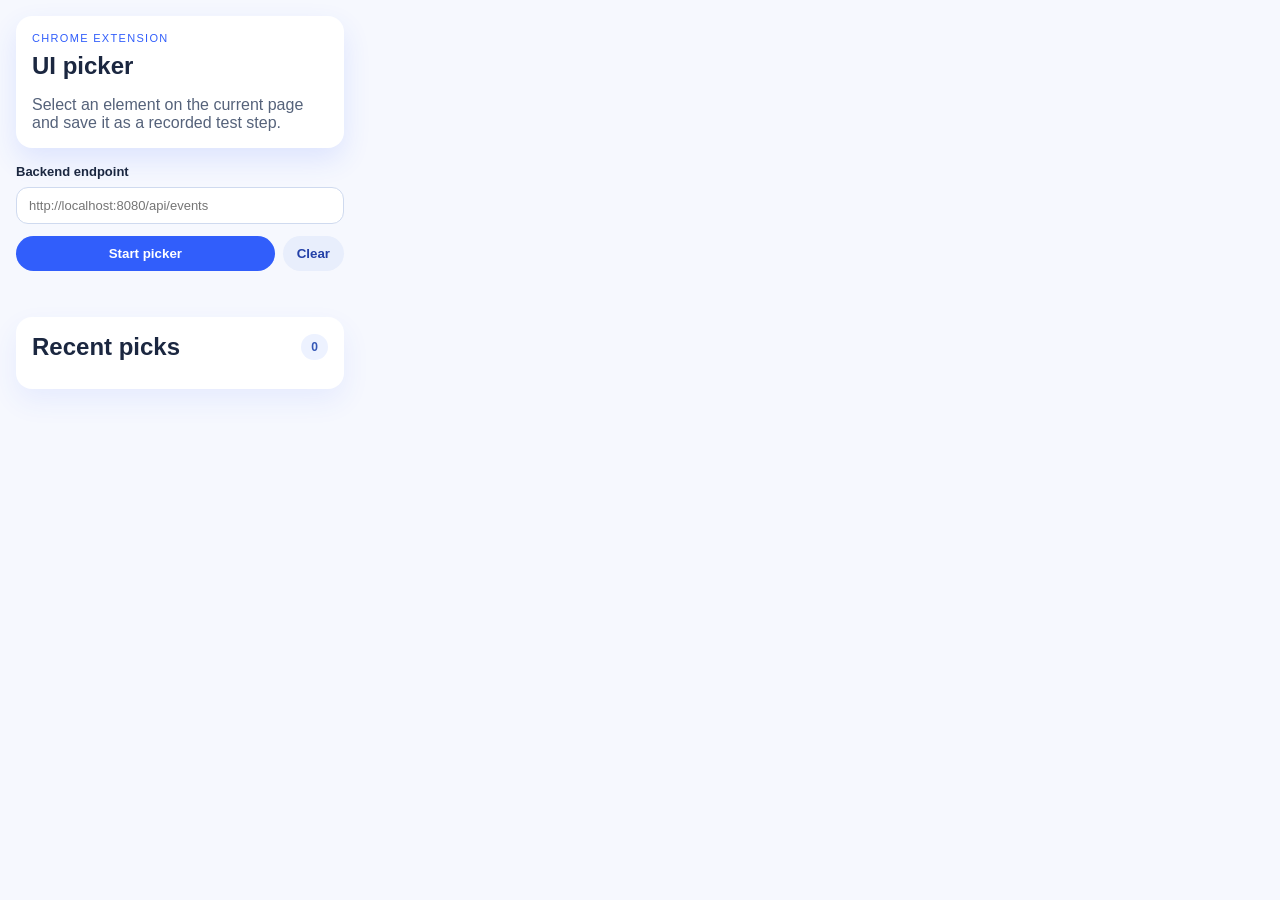
==== popup.html @ 9539a929 "Add Chrome extension UI picker" ====
<!DOCTYPE html>
<html lang="en">
<head>
  <meta charset="UTF-8">
  <meta name="viewport" content="width=device-width, initial-scale=1.0">
  <title>Manual Test Recorder Picker</title>
  <link rel="stylesheet" href="popup.css">
</head>
<body>
  <main class="popup-shell">
    <section class="hero">
      <p class="eyebrow">Chrome extension</p>
      <h1>UI picker</h1>
      <p>Select an element on the current page and save it as a recorded test step.</p>
    </section>

    <label class="field">
      Backend endpoint
      <input id="backend-url" type="url" placeholder="http://localhost:8080/api/events">
    </label>

    <div class="actions">
      <button id="toggle-picker" class="primary">Start picker</button>
      <button id="clear-steps" class="secondary">Clear</button>
    </div>

    <p id="status" class="status"></p>

    <section class="recorded-steps">
      <div class="section-header">
        <h2>Recent picks</h2>
        <span id="step-count" class="badge">0</span>
      </div>
      <ol id="steps-list"></ol>
    </section>
  </main>
  <script src="popup.js"></script>
</body>
</html>
---- popup.css ----
:root {
  color-scheme: light;
  font-family: Inter, Arial, sans-serif;
}

body {
  margin: 0;
  width: 360px;
  background: #f6f8fe;
  color: #1b2740;
}

.popup-shell {
  padding: 16px;
}

.hero {
  background: #fff;
  border-radius: 16px;
  padding: 16px;
  box-shadow: 0 12px 28px rgba(49, 94, 251, 0.12);
}

.eyebrow {
  margin: 0 0 8px;
  text-transform: uppercase;
  letter-spacing: 0.12em;
  font-size: 11px;
  color: #315efb;
}

.hero h1,
.section-header h2 {
  margin: 0;
}

.hero p:last-child {
  margin-bottom: 0;
  color: #55627a;
}

.field {
  display: flex;
  flex-direction: column;
  gap: 8px;
  margin-top: 16px;
  font-size: 13px;
  font-weight: 600;
}

.field input {
  border: 1px solid #cfdaef;
  border-radius: 12px;
  padding: 10px 12px;
  font-size: 13px;
}

.actions {
  display: grid;
  grid-template-columns: 1fr auto;
  gap: 8px;
  margin-top: 12px;
}

button {
  border: none;
  border-radius: 999px;
  padding: 10px 14px;
  font-weight: 700;
  cursor: pointer;
}

.primary {
  background: #315efb;
  color: #fff;
}

.secondary {
  background: #e8eefc;
  color: #2340a8;
}

.status {
  min-height: 20px;
  margin: 12px 2px 0;
  color: #55627a;
  font-size: 12px;
}

.recorded-steps {
  margin-top: 14px;
  background: #fff;
  border-radius: 16px;
  padding: 16px;
  box-shadow: 0 12px 28px rgba(49, 94, 251, 0.08);
}

.section-header {
  display: flex;
  align-items: center;
  justify-content: space-between;
  gap: 12px;
}

.badge {
  background: #edf2ff;
  color: #3457b6;
  border-radius: 999px;
  padding: 6px 10px;
  font-size: 12px;
  font-weight: 700;
}

ol {
  margin: 12px 0 0;
  padding-left: 18px;
  display: grid;
  gap: 10px;
}

li {
  color: #3f4e68;
}

li strong,
li span {
  display: block;
}

li span {
  color: #6b7890;
  font-size: 12px;
  margin-top: 4px;
}
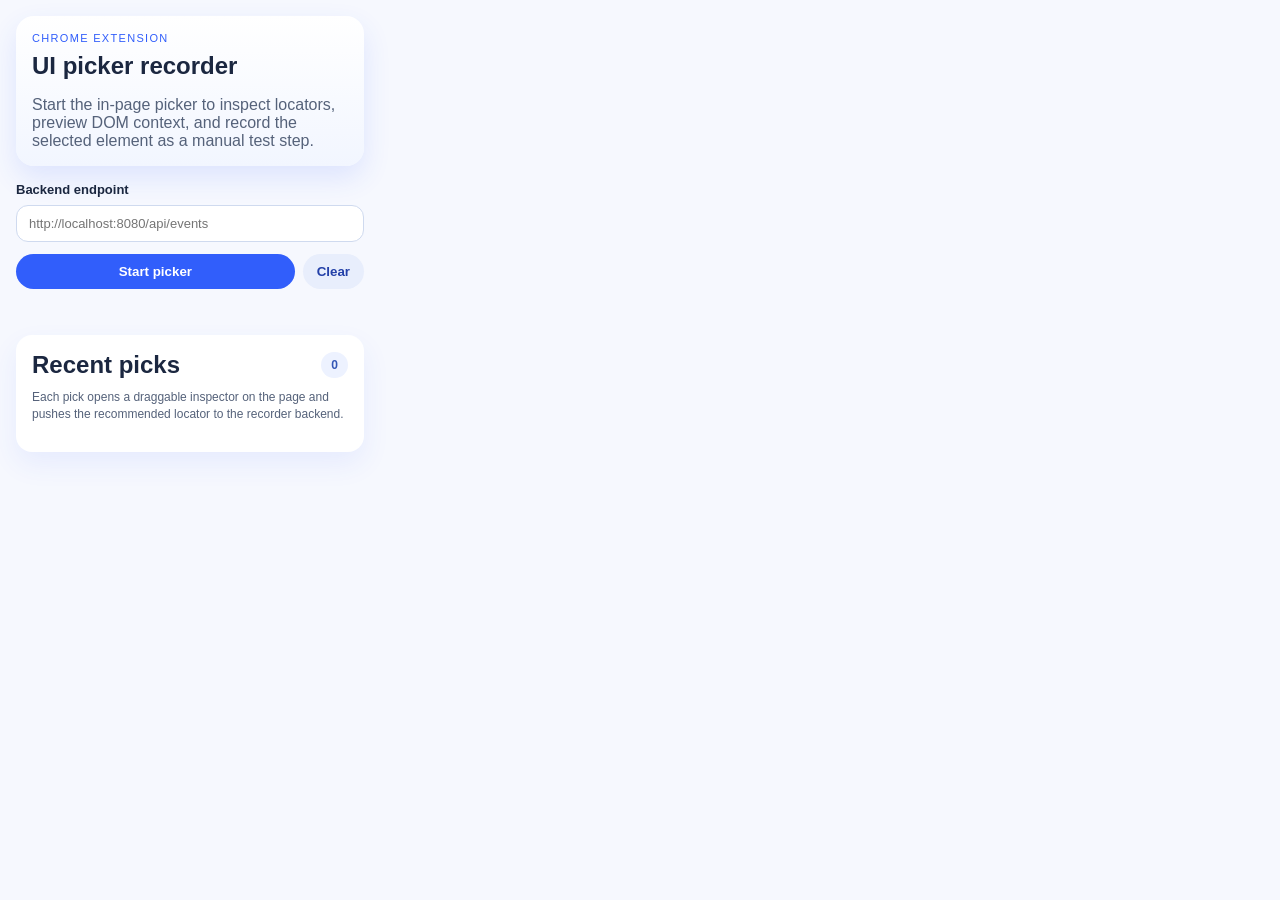
==== commit e94bf2db: "Add in-page UI picker recorder" ====
--- a/popup.html
+++ b/popup.html
@@ -10,8 +10,8 @@
   <main class="popup-shell">
     <section class="hero">
       <p class="eyebrow">Chrome extension</p>
-      <h1>UI picker</h1>
-      <p>Select an element on the current page and save it as a recorded test step.</p>
+      <h1>UI picker recorder</h1>
+      <p>Start the in-page picker to inspect locators, preview DOM context, and record the selected element as a manual test step.</p>
     </section>
 
     <label class="field">
@@ -31,6 +31,7 @@
         <h2>Recent picks</h2>
         <span id="step-count" class="badge">0</span>
       </div>
+      <p class="section-copy">Each pick opens a draggable inspector on the page and pushes the recommended locator to the recorder backend.</p>
       <ol id="steps-list"></ol>
     </section>
   </main>
--- a/popup.css
+++ b/popup.css
@@ -5,7 +5,7 @@
 
 body {
   margin: 0;
-  width: 360px;
+  width: 380px;
   background: #f6f8fe;
   color: #1b2740;
 }
@@ -15,8 +15,8 @@
 }
 
 .hero {
-  background: #fff;
-  border-radius: 16px;
+  background: linear-gradient(180deg, #ffffff 0%, #f2f6ff 100%);
+  border-radius: 18px;
   padding: 16px;
   box-shadow: 0 12px 28px rgba(49, 94, 251, 0.12);
 }
@@ -34,7 +34,8 @@
   margin: 0;
 }
 
-.hero p:last-child {
+.hero p:last-child,
+.section-copy {
   margin-bottom: 0;
   color: #55627a;
 }
@@ -111,6 +112,12 @@
   font-weight: 700;
 }
 
+.section-copy {
+  margin-top: 10px;
+  font-size: 12px;
+  line-height: 1.45;
+}
+
 ol {
   margin: 12px 0 0;
   padding-left: 18px;
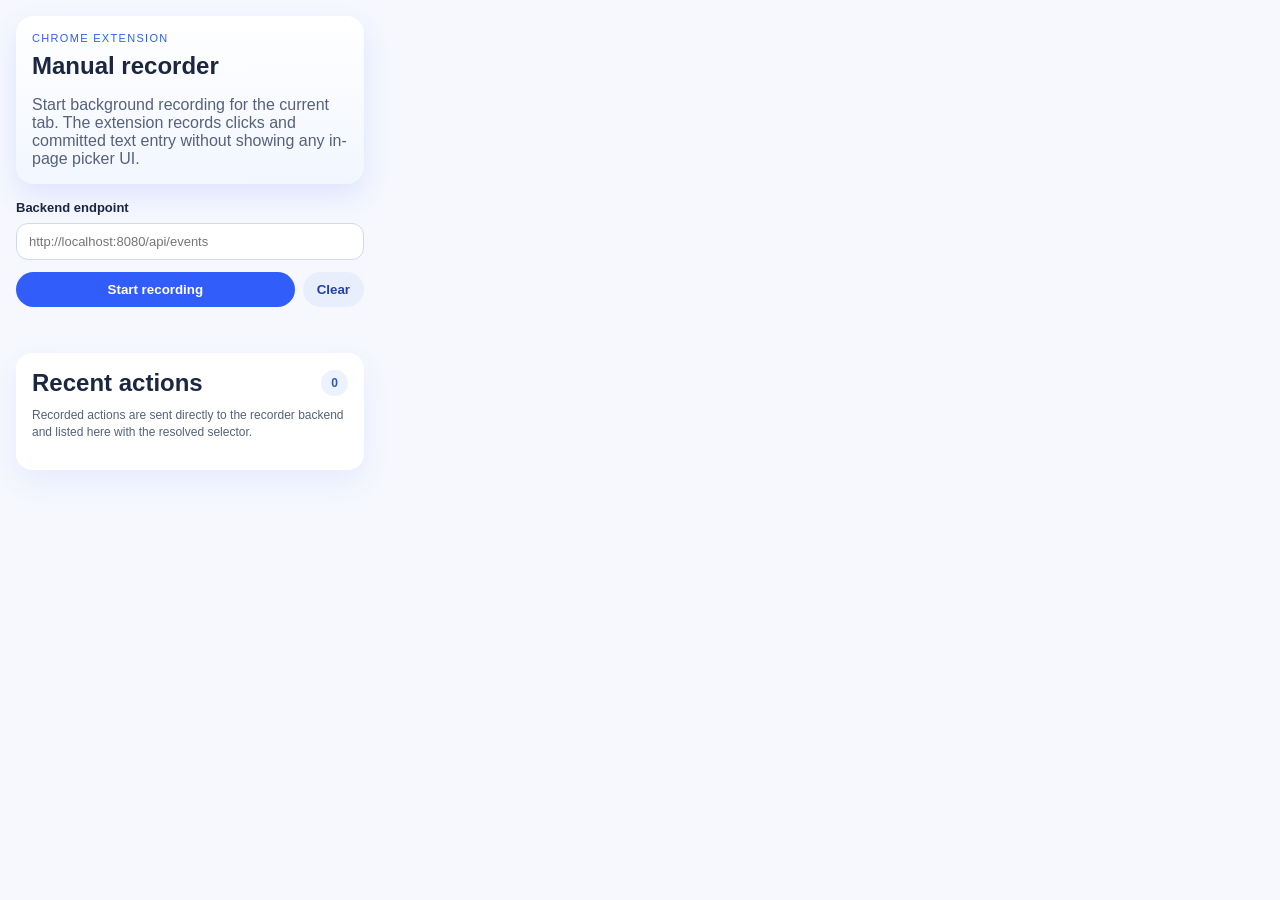
==== commit 35b5cec7: "Simplify recorder actions and text capture" ====
--- a/popup.html
+++ b/popup.html
@@ -3,15 +3,15 @@
 <head>
   <meta charset="UTF-8">
   <meta name="viewport" content="width=device-width, initial-scale=1.0">
-  <title>Manual Test Recorder Picker</title>
+  <title>Manual Test Recorder</title>
   <link rel="stylesheet" href="popup.css">
 </head>
 <body>
   <main class="popup-shell">
     <section class="hero">
       <p class="eyebrow">Chrome extension</p>
-      <h1>UI picker recorder</h1>
-      <p>Start the in-page picker to inspect locators, preview DOM context, and record the selected element as a manual test step.</p>
+      <h1>Manual recorder</h1>
+      <p>Start background recording for the current tab. The extension records clicks and committed text entry without showing any in-page picker UI.</p>
     </section>
 
     <label class="field">
@@ -20,7 +20,7 @@
     </label>
 
     <div class="actions">
-      <button id="toggle-picker" class="primary">Start picker</button>
+      <button id="toggle-picker" class="primary">Start recording</button>
       <button id="clear-steps" class="secondary">Clear</button>
     </div>
 
@@ -28,10 +28,10 @@
 
     <section class="recorded-steps">
       <div class="section-header">
-        <h2>Recent picks</h2>
+        <h2>Recent actions</h2>
         <span id="step-count" class="badge">0</span>
       </div>
-      <p class="section-copy">Each pick opens a draggable inspector on the page and pushes the recommended locator to the recorder backend.</p>
+      <p class="section-copy">Recorded actions are sent directly to the recorder backend and listed here with the resolved selector.</p>
       <ol id="steps-list"></ol>
     </section>
   </main>
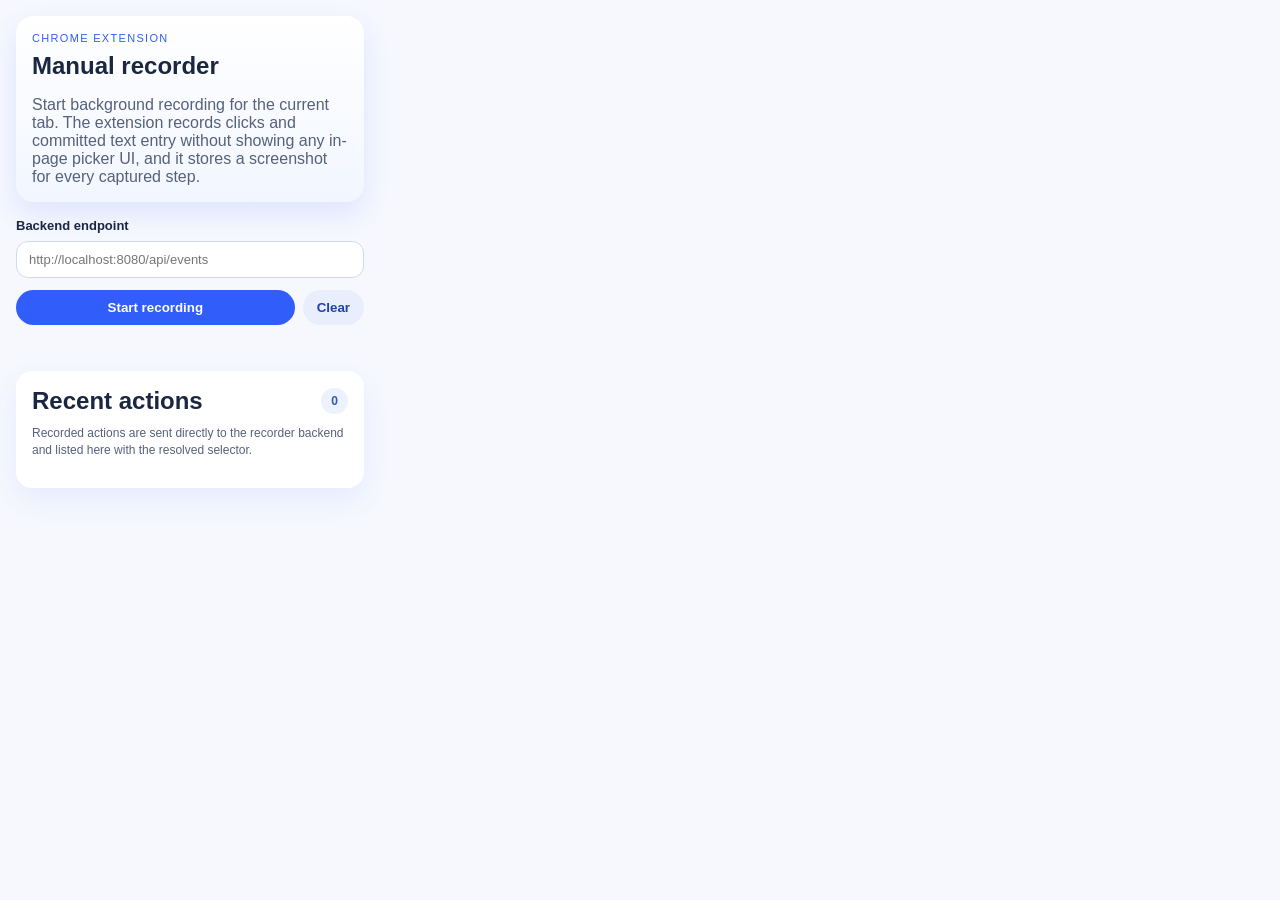
==== commit 2f33d2c0: "Add step screenshots to recorder flow" ====
--- a/popup.html
+++ b/popup.html
@@ -11,7 +11,7 @@
     <section class="hero">
       <p class="eyebrow">Chrome extension</p>
       <h1>Manual recorder</h1>
-      <p>Start background recording for the current tab. The extension records clicks and committed text entry without showing any in-page picker UI.</p>
+      <p>Start background recording for the current tab. The extension records clicks and committed text entry without showing any in-page picker UI, and it stores a screenshot for every captured step.</p>
     </section>
 
     <label class="field">
--- a/popup.css
+++ b/popup.css
@@ -139,3 +139,18 @@
   font-size: 12px;
   margin-top: 4px;
 }
+
+li img {
+  display: block;
+  margin-top: 8px;
+  width: 100%;
+  border-radius: 10px;
+  border: 1px solid #d8e2fb;
+}
+
+li em {
+  display: block;
+  margin-top: 8px;
+  color: #5c6b8a;
+  font-style: normal;
+}
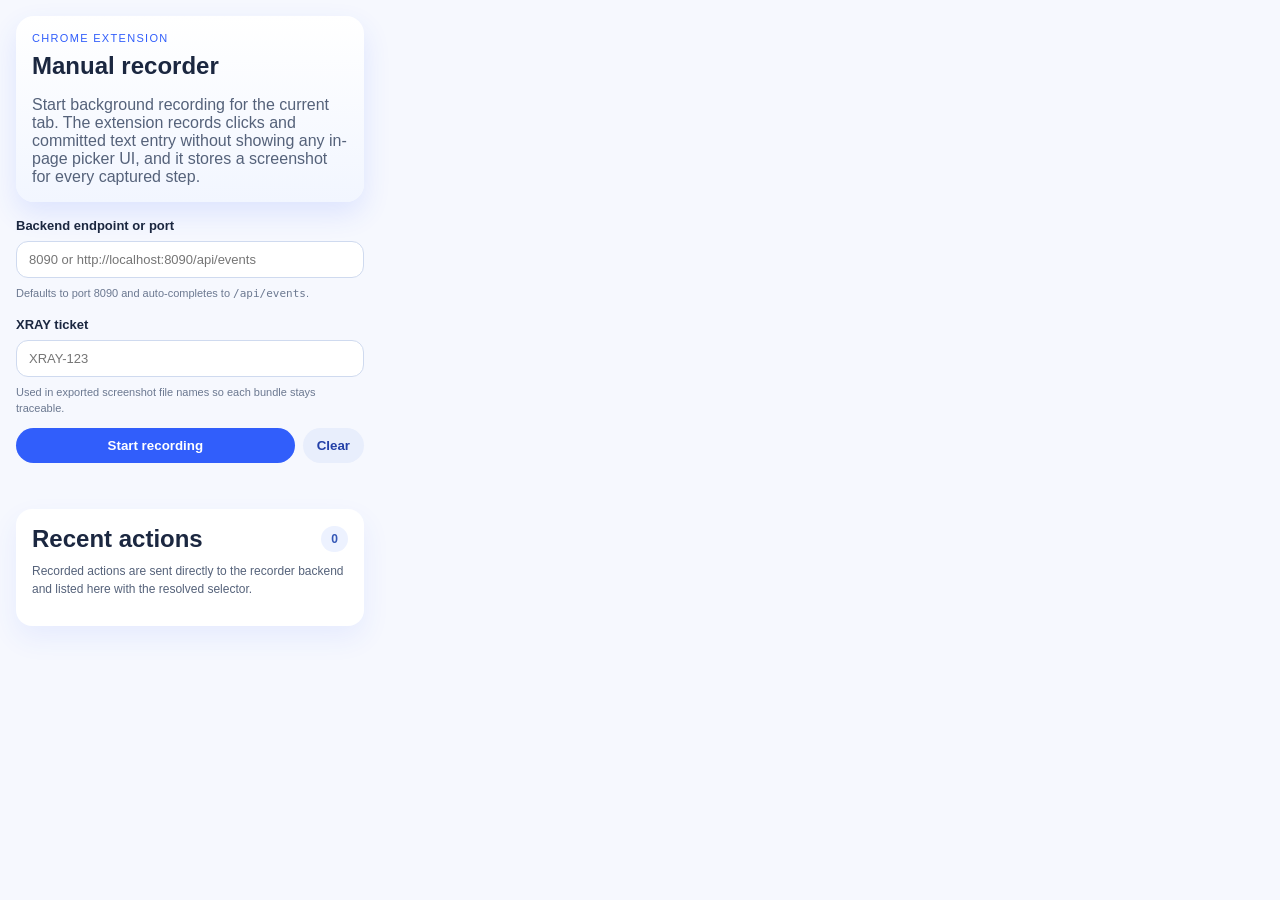
==== commit 6354c0a0: "Add configurable recorder port and XRAY ticketed exports" ====
--- a/popup.html
+++ b/popup.html
@@ -15,8 +15,15 @@
     </section>
 
     <label class="field">
-      Backend endpoint
-      <input id="backend-url" type="url" placeholder="http://localhost:8080/api/events">
+      Backend endpoint or port
+      <input id="backend-url" type="text" placeholder="8090 or http://localhost:8090/api/events">
+      <small>Defaults to port 8090 and auto-completes to <code>/api/events</code>.</small>
+    </label>
+
+    <label class="field">
+      XRAY ticket
+      <input id="xray-ticket" type="text" placeholder="XRAY-123">
+      <small>Used in exported screenshot file names so each bundle stays traceable.</small>
     </label>
 
     <div class="actions">
--- a/popup.css
+++ b/popup.css
@@ -54,6 +54,13 @@
   border-radius: 12px;
   padding: 10px 12px;
   font-size: 13px;
+}
+
+.field small {
+  color: #6b7890;
+  font-size: 11px;
+  font-weight: 500;
+  line-height: 1.4;
 }
 
 .actions {
@@ -130,11 +137,13 @@
 }
 
 li strong,
-li span {
+li span,
+li small {
   display: block;
 }
 
-li span {
+li span,
+li small {
   color: #6b7890;
   font-size: 12px;
   margin-top: 4px;
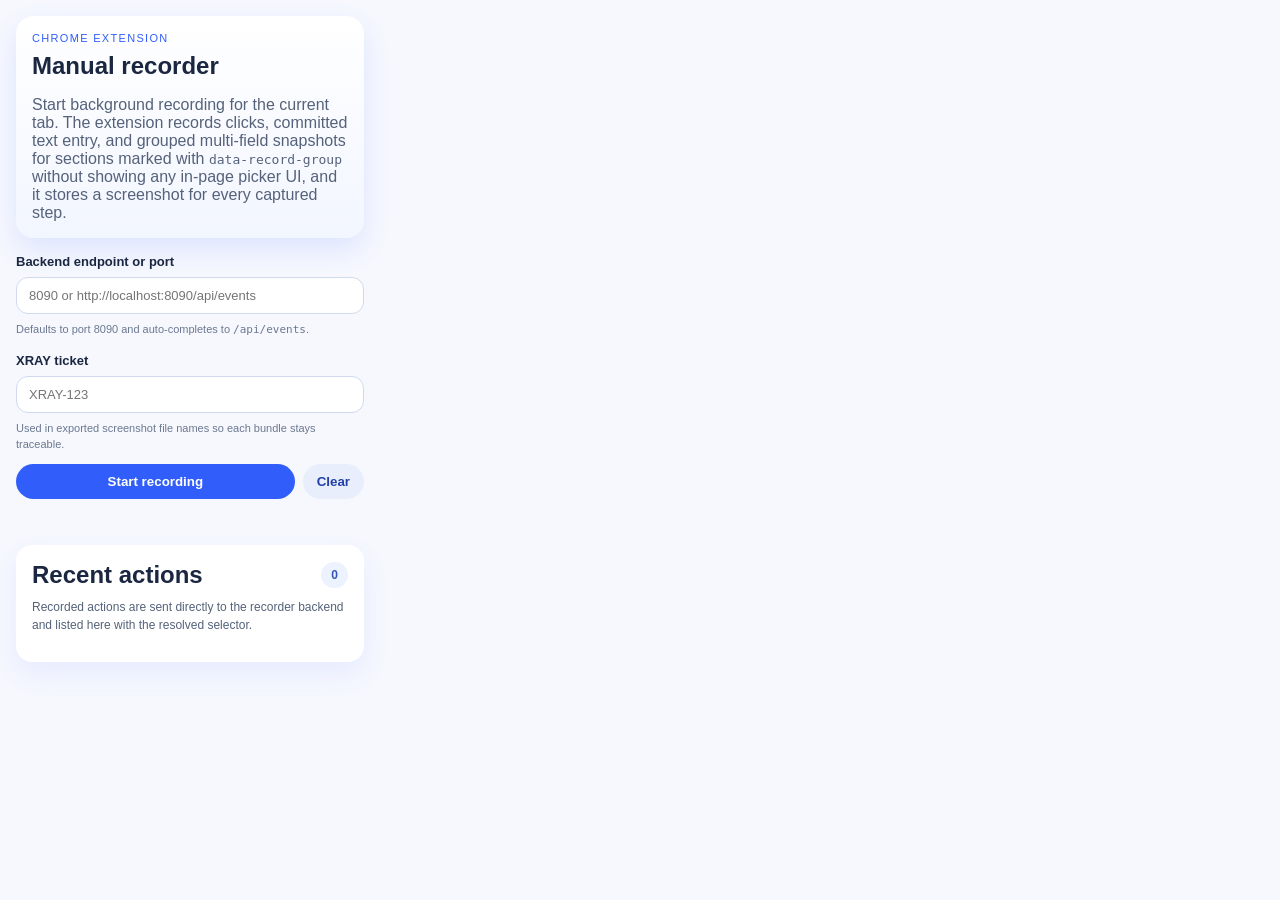
==== commit c412f695: "Add grouped recording for multi-field inputs" ====
--- a/popup.html
+++ b/popup.html
@@ -11,7 +11,7 @@
     <section class="hero">
       <p class="eyebrow">Chrome extension</p>
       <h1>Manual recorder</h1>
-      <p>Start background recording for the current tab. The extension records clicks and committed text entry without showing any in-page picker UI, and it stores a screenshot for every captured step.</p>
+      <p>Start background recording for the current tab. The extension records clicks, committed text entry, and grouped multi-field snapshots for sections marked with <code>data-record-group</code> without showing any in-page picker UI, and it stores a screenshot for every captured step.</p>
     </section>
 
     <label class="field">
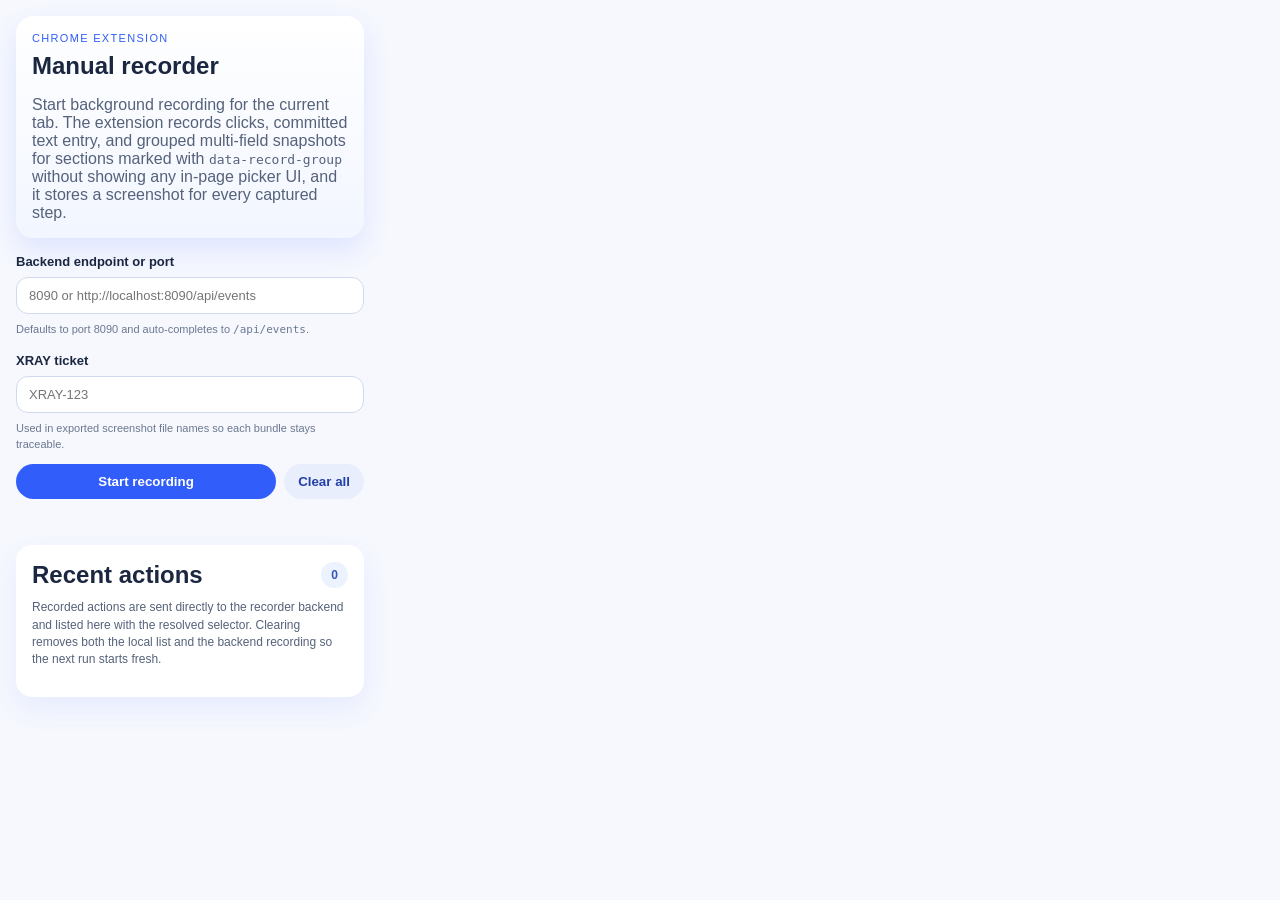
==== commit d46a457a: "Clear backend events when resetting recordings" ====
--- a/popup.html
+++ b/popup.html
@@ -28,7 +28,7 @@
 
     <div class="actions">
       <button id="toggle-picker" class="primary">Start recording</button>
-      <button id="clear-steps" class="secondary">Clear</button>
+      <button id="clear-steps" class="secondary">Clear all</button>
     </div>
 
     <p id="status" class="status"></p>
@@ -38,7 +38,7 @@
         <h2>Recent actions</h2>
         <span id="step-count" class="badge">0</span>
       </div>
-      <p class="section-copy">Recorded actions are sent directly to the recorder backend and listed here with the resolved selector.</p>
+      <p class="section-copy">Recorded actions are sent directly to the recorder backend and listed here with the resolved selector. Clearing removes both the local list and the backend recording so the next run starts fresh.</p>
       <ol id="steps-list"></ol>
     </section>
   </main>
